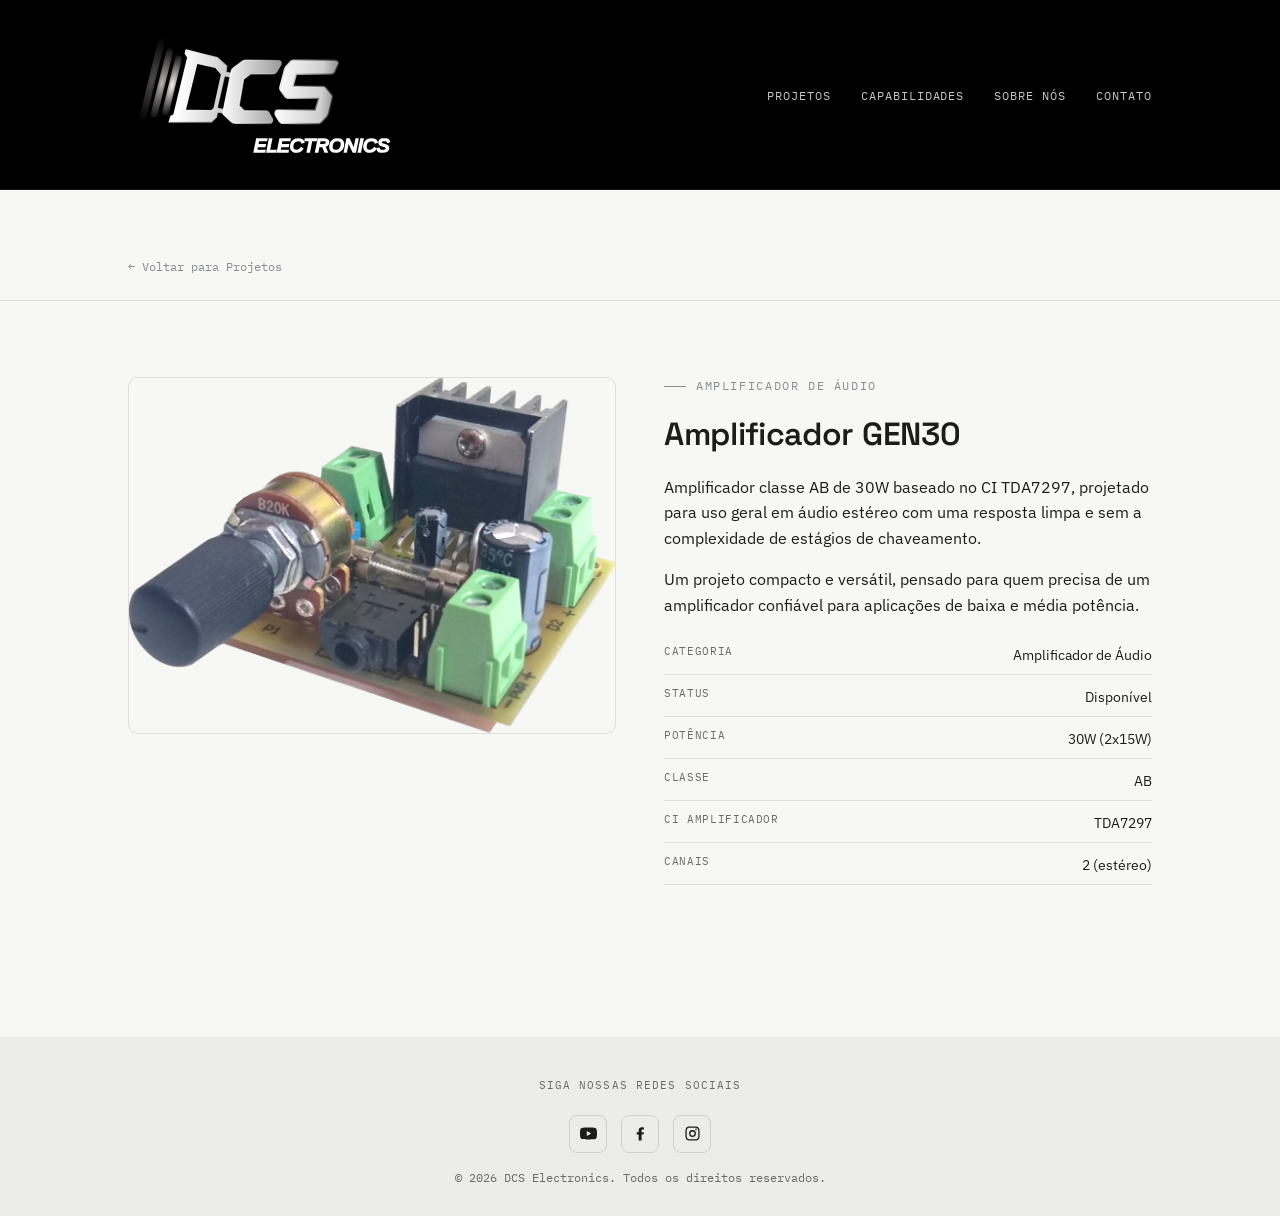
==== projetos/amplificador-gen30.html @ 260588ba "Swap BK8000L for GEN30, update SUB spec tables, add scroll animations Replace the Som Automotivo BK8" ====
<!DOCTYPE html>
<html lang="pt-BR">
<head>
<meta charset="UTF-8">
<meta name="viewport" content="width=device-width, initial-scale=1.0">
<title>Amplificador GEN30 — DCS Electronics</title>
<link rel="icon" type="image/svg+xml" href="../assets/logo_aba.svg">
<link rel="preconnect" href="https://fonts.googleapis.com">
<link href="https://fonts.googleapis.com/css2?family=Space+Grotesk:wght@500;600;700&family=IBM+Plex+Sans:wght@400;500;600&family=IBM+Plex+Mono:wght@400;500;600&display=swap" rel="stylesheet">
<link rel="stylesheet" href="../css/style.css">
</head>
<body>

<header class="site-header">
  <div class="header-inner">
    <a href="../index.html#top" class="logo-mark">
      <img src="../assets/logo_fundo_preto.svg" alt="DCS Electronics" class="logo-img">
    </a>
    <button class="menu-toggle" id="menuToggle" aria-expanded="false" aria-controls="mainNav">Menu</button>
    <nav class="main-nav" id="mainNav">
      <ul>
        <li class="has-dropdown">
          <a href="../index.html#projetos">Projetos</a>
          <ul class="dropdown">
            <li><a href="amplificador-gen30.html">Amplificador GEN30</a></li>
            <li><a href="amplificador-sub100.html">Amplificador SUB100</a></li>
            <li><a href="amplificador-sub75.html">Amplificador SUB75</a></li>
            <li><a href="amplificador-sub350.html">Amplificador SUB350</a></li>
          </ul>
        </li>
        <li><a href="../index.html#capabilidades">Capabilidades</a></li>
        <li><a href="../index.html#sobre">Sobre Nós</a></li>
        <li><a href="../index.html#contato">Contato</a></li>
      </ul>
    </nav>
  </div>
</header>

<main>
  <section class="detail-hero">
    <div class="wrap">
      <p class="breadcrumb"><a href="../index.html#projetos">← Voltar para Projetos</a></p>
    </div>
  </section>

  <section>
    <div class="wrap detail-grid">
      <div class="detail-media">
        <img src="../assets/amp_30w.png" alt="Placa do amplificador GEN30">
      </div>
      <div class="detail-body">
        <span class="eyebrow">Amplificador de Áudio</span>
        <h1>Amplificador GEN30</h1>
        <p>Amplificador classe AB de 30W baseado no CI TDA7297, projetado para uso geral em áudio estéreo com uma resposta limpa e sem a complexidade de estágios de chaveamento.</p>
        <p>Um projeto compacto e versátil, pensado para quem precisa de um amplificador confiável para aplicações de baixa e média potência.</p>
        <ul class="detail-specs reveal-rows">
          <li><span>Categoria</span><span>Amplificador de Áudio</span></li>
          <li><span>Status</span><span>Disponível</span></li>
          <li><span>Potência</span><span>30W (2x15W)</span></li>
          <li><span>Classe</span><span>AB</span></li>
          <li><span>CI Amplificador</span><span>TDA7297</span></li>
          <li><span>Canais</span><span>2 (estéreo)</span></li>
        </ul>
      </div>
    </div>
  </section>
</main>

<footer class="site-footer">
  <div class="wrap footer-inner">
    <span class="mono">Siga Nossas Redes Sociais</span>
    <div class="social-icons">
      <a href="https://www.youtube.com/user/Newtubyl" target="_blank" rel="noopener" aria-label="YouTube">
        <svg viewBox="0 0 24 24"><path d="M23.5 6.2a3 3 0 0 0-2.1-2.1C19.5 3.5 12 3.5 12 3.5s-7.5 0-9.4.6A3 3 0 0 0 .5 6.2 31 31 0 0 0 0 12a31 31 0 0 0 .5 5.8 3 3 0 0 0 2.1 2.1c1.9.6 9.4.6 9.4.6s7.5 0 9.4-.6a3 3 0 0 0 2.1-2.1A31 31 0 0 0 24 12a31 31 0 0 0-.5-5.8zM9.6 15.5V8.5L15.8 12z"/></svg>
      </a>
      <a href="https://www.facebook.com/DCSelectronicsdf/" target="_blank" rel="noopener" aria-label="Facebook">
        <svg viewBox="0 0 24 24"><path d="M13.5 22v-8.5h2.8l.4-3.3h-3.2V8.1c0-1 .3-1.6 1.7-1.6h1.6V3.4C16 3.3 15 3.2 13.9 3.2c-2.7 0-4.5 1.6-4.5 4.6v2.4H6.6v3.3h2.8V22h4.1z"/></svg>
      </a>
      <a href="https://www.instagram.com/dcselectronicsdf/" target="_blank" rel="noopener" aria-label="Instagram">
        <svg viewBox="0 0 24 24"><path d="M12 2c2.717 0 3.056.01 4.122.06 1.065.05 1.79.217 2.428.465.66.254 1.216.598 1.772 1.153a4.908 4.908 0 0 1 1.153 1.772c.247.637.415 1.363.465 2.428.047 1.066.06 1.405.06 4.122 0 2.717-.01 3.056-.06 4.122-.05 1.065-.218 1.79-.465 2.428a4.883 4.883 0 0 1-1.153 1.772 4.915 4.915 0 0 1-1.772 1.153c-.637.247-1.363.415-2.428.465-1.066.047-1.405.06-4.122.06-2.717 0-3.056-.01-4.122-.06-1.065-.05-1.79-.218-2.428-.465a4.89 4.89 0 0 1-1.772-1.153 4.904 4.904 0 0 1-1.153-1.772c-.248-.637-.415-1.363-.465-2.428C2.013 15.056 2 14.717 2 12c0-2.717.01-3.056.06-4.122.05-1.066.217-1.79.465-2.428a4.88 4.88 0 0 1 1.153-1.772A4.897 4.897 0 0 1 5.45 2.525c.638-.248 1.362-.415 2.428-.465C8.944 2.013 9.283 2 12 2zm0 1.802c-2.67 0-2.986.01-4.04.059-.976.045-1.505.207-1.858.344-.466.181-.8.398-1.15.748-.35.35-.566.683-.747 1.15-.137.352-.3.882-.344 1.857-.05 1.054-.06 1.37-.06 4.04 0 2.67.01 2.986.06 4.04.045.976.207 1.505.344 1.858.181.466.398.8.748 1.15.35.35.683.566 1.15.747.352.137.882.3 1.857.344 1.054.05 1.37.06 4.04.06 2.67 0 2.987-.01 4.04-.06.976-.045 1.505-.207 1.858-.344.466-.181.8-.398 1.15-.748.35-.35.566-.683.747-1.15.137-.352.3-.882.344-1.857.05-1.054.06-1.37.06-4.04 0-2.67-.01-2.986-.06-4.04-.045-.976-.207-1.505-.344-1.858a3.09 3.09 0 0 0-.748-1.15 3.098 3.098 0 0 0-1.15-.747c-.352-.137-.882-.3-1.857-.344-1.054-.05-1.37-.06-4.04-.06zM12 7.135a4.865 4.865 0 1 1 0 9.73 4.865 4.865 0 0 1 0-9.73zM12 15a3 3 0 1 0 0-6 3 3 0 0 0 0 6zm4.965-9.884a1.137 1.137 0 1 1 0 2.274 1.137 1.137 0 0 1 0-2.274z"/></svg>
      </a>
    </div>
    <span class="copyright">© 2026 DCS Electronics. Todos os direitos reservados.</span>
  </div>
</footer>

<script>
  const menuToggle = document.getElementById('menuToggle');
  const mainNav = document.getElementById('mainNav');
  menuToggle.addEventListener('click', () => {
    const open = mainNav.classList.toggle('open');
    menuToggle.setAttribute('aria-expanded', open ? 'true' : 'false');
  });

  // scroll reveal (replays every time it enters view)
  const revealRowsEls = document.querySelectorAll('.reveal-rows');
  if('IntersectionObserver' in window){
    const ioSequence = new IntersectionObserver((entries) => {
      entries.forEach(entry => {
        entry.target.classList.toggle('in', entry.isIntersecting);
      });
    }, { threshold: 0.15 });
    revealRowsEls.forEach(el => ioSequence.observe(el));
  }else{
    revealRowsEls.forEach(el => el.classList.add('in'));
  }
</script>

</body>
</html>
---- css/style.css ----
:root{
    --ink: #0A0A0A;
    --paper: #F7F7F5;
    --paper-dim: #ECECE9;
    --graphite: #1C1C1A;
    --muted: #6B6B69;
    --copper: #8A8D90;
    --copper-bright: #C9CACB;
    --circuit: #55585C;
    --line: #DFDEDA;
  }

  *{ box-sizing: border-box; }
  html{ scroll-behavior: smooth; }

  body{
    margin:0;
    background: var(--paper);
    color: var(--graphite);
    font-family: 'IBM Plex Sans', sans-serif;
    font-size: 16px;
    line-height: 1.6;
    -webkit-font-smoothing: antialiased;
  }

  h1,h2,h3{
    font-family: 'Space Grotesk', sans-serif;
    margin: 0;
    letter-spacing: -0.01em;
  }

  .mono{
    font-family: 'IBM Plex Mono', monospace;
  }

  .eyebrow{
    font-family: 'IBM Plex Mono', monospace;
    font-size: 0.72rem;
    letter-spacing: 0.14em;
    text-transform: uppercase;
    color: var(--copper);
    display: flex;
    align-items: center;
    gap: 10px;
    margin-bottom: 14px;
  }
  .eyebrow::before{
    content: "";
    width: 22px;
    height: 1px;
    background: var(--copper);
    display: inline-block;
  }

  a{ color: inherit; }

  .wrap{
    max-width: 1080px;
    margin: 0 auto;
    padding: 0 28px;
  }

  /* ---------- HEADER ---------- */
  header.site-header{
    background: #000000;
    position: sticky;
    top: 0;
    z-index: 50;
    border-bottom: 1px solid rgba(255,255,255,0.08);
  }
  .header-inner{
    max-width: 1080px;
    margin: 0 auto;
    min-height: 189px;
    padding: 20px 28px;
    display: flex;
    align-items: center;
    justify-content: space-between;
    gap: 20px;
  }
  .logo-mark{
    display: flex;
    align-items: center;
    justify-content: flex-start;
    gap: 12px;
  }
  .logo-mark img{
    height: 130px;
    width: auto;
    display: block;
  }
  .logo-mark span{
    font-family: 'Space Grotesk', sans-serif;
    font-weight: 600;
    font-size: 1.05rem;
    color: #F5F3EE;
    letter-spacing: -0.01em;
  }

  @media (max-width: 720px){
    .header-inner{ min-height: 96px; padding: 14px 20px; }
    .logo-mark img{ height: 64px; }
  }

  nav.main-nav ul{
    list-style: none;
    display: flex;
    gap: 30px;
    margin: 0;
    padding: 0;
  }
  nav.main-nav a{
    font-family: 'IBM Plex Mono', monospace;
    font-size: 0.76rem;
    letter-spacing: 0.08em;
    text-transform: uppercase;
    color: #C9C6BE;
    text-decoration: none;
    position: relative;
    padding-bottom: 4px;
    transition: color 0.15s ease;
  }
  nav.main-nav a::after{
    content: "";
    position: absolute;
    left: 0; bottom: 0;
    width: 0%;
    height: 1px;
    background: var(--copper-bright);
    transition: width 0.2s ease;
  }
  nav.main-nav a:hover{ color: #fff; }
  nav.main-nav a:hover::after{ width: 100%; }

  .menu-toggle{
    display: none;
    background: none;
    border: 1px solid #444;
    color: #eee;
    font-family: 'IBM Plex Mono', monospace;
    font-size: 0.75rem;
    padding: 7px 12px;
    border-radius: 4px;
  }

  @media (max-width: 720px){
    nav.main-nav{
      display: none;
      width: 100%;
      order: 3;
    }
    nav.main-nav.open{ display: block; }
    nav.main-nav ul{
      flex-direction: column;
      gap: 0;
      padding: 10px 0 16px;
    }
    nav.main-nav a{
      display: block;
      padding: 10px 0;
      border-bottom: 1px solid rgba(255,255,255,0.06);
    }
    .header-inner{ flex-wrap: wrap; }
    .menu-toggle{ display: block; }
  }

  /* ---------- NAV DROPDOWN ---------- */
  nav.main-nav li.has-dropdown{ position: relative; }
  .dropdown{
    list-style: none;
    margin: 0;
    padding: 8px;
    position: absolute;
    top: 100%;
    left: 0;
    min-width: 230px;
    background: #000;
    border: 1px solid rgba(255,255,255,0.1);
    border-radius: 8px;
    box-shadow: 0 16px 32px rgba(0,0,0,0.35);
    opacity: 0;
    visibility: hidden;
    transform: translateY(6px);
    transition: opacity 0.18s ease, transform 0.18s ease, visibility 0.18s ease;
    z-index: 60;
  }
  li.has-dropdown:hover .dropdown,
  li.has-dropdown:focus-within .dropdown{
    opacity: 1;
    visibility: visible;
    transform: translateY(0);
  }
  .dropdown li a{
    display: block;
    padding: 9px 10px;
  }
  .dropdown li + li{ border-top: 1px solid rgba(255,255,255,0.06); }

  @media (max-width: 720px){
    .dropdown{
      position: static;
      opacity: 1;
      visibility: visible;
      transform: none;
      box-shadow: none;
      border: none;
      background: transparent;
      padding: 0 0 6px 14px;
      display: none;
    }
    nav.main-nav.open .dropdown{ display: block; }
  }

  /* ---------- HERO ---------- */
  .hero{
    padding: 88px 0 76px;
    border-bottom: 1px solid var(--line);
  }
  .hero-inner{
    display: grid;
    grid-template-columns: 1.1fr 0.9fr;
    gap: 48px;
    align-items: center;
  }
  .hero h1{
    font-size: clamp(2.1rem, 4.4vw, 3.1rem);
    font-weight: 600;
    line-height: 1.12;
    margin-bottom: 20px;
  }
  .hero h1 em{
    font-style: normal;
    color: var(--copper);
  }
  .hero p.lede{
    font-size: 1.08rem;
    color: var(--muted);
    max-width: 46ch;
    margin-bottom: 32px;
  }
  .cta-row{
    display: flex;
    gap: 14px;
    flex-wrap: wrap;
  }
  .btn{
    font-family: 'IBM Plex Mono', monospace;
    font-size: 0.82rem;
    letter-spacing: 0.03em;
    text-decoration: none;
    padding: 13px 22px;
    border-radius: 6px;
    display: inline-flex;
    align-items: center;
    gap: 8px;
    transition: transform 0.15s ease, background 0.15s ease, border-color 0.15s ease;
  }
  .btn-primary{
    background: var(--ink);
    color: #F5F3EE;
    border: 1px solid var(--ink);
  }
  .btn-primary:hover{ background: #1c1c1c; transform: translateY(-1px); }
  .btn-ghost{
    background: transparent;
    color: var(--graphite);
    border: 1px solid var(--line);
  }
  .btn-ghost:hover{ border-color: var(--copper); color: var(--copper); }

  .schematic-wrap{
    display: flex;
    align-items: center;
    justify-content: center;
  }
  .schematic-wrap svg{ width: 100%; height: auto; max-width: 380px; }

  /* ---------- SECTION SHELL ---------- */
  section{ padding: 76px 0; border-bottom: 1px solid var(--line); }
  section:last-of-type{ border-bottom: none; }
  .section-head{
    max-width: 640px;
    margin-bottom: 44px;
  }
  .section-head h2{
    font-size: 1.9rem;
    font-weight: 600;
    margin-bottom: 12px;
  }
  .section-head p{
    color: var(--muted);
    font-size: 1rem;
    margin: 0;
  }

  /* reveal-on-scroll */
  .reveal{
    opacity: 0;
    transform: translateY(16px);
    transition: opacity 0.6s ease, transform 0.6s ease;
  }
  .reveal.in{ opacity: 1; transform: translateY(0); }

  .reveal-sequence .eyebrow,
  .reveal-sequence h2,
  .reveal-sequence p{
    opacity: 0;
    transform: translateX(-32px);
    transition: opacity 0.6s ease, transform 0.6s ease;
  }
  .reveal-sequence.in .eyebrow{ opacity: 1; transform: translateX(0); transition-delay: 0s; }
  .reveal-sequence.in h2{ opacity: 1; transform: translateX(0); transition-delay: 0.18s; }
  .reveal-sequence.in p{ opacity: 1; transform: translateX(0); transition-delay: 0.36s; }

  .reveal-rows li{
    opacity: 0;
    transform: translateX(-32px);
    transition: opacity 0.5s ease, transform 0.5s ease;
  }
  .reveal-rows.in li{ opacity: 1; transform: translateX(0); }
  .reveal-rows.in li:nth-child(1){ transition-delay: 0s; }
  .reveal-rows.in li:nth-child(2){ transition-delay: 0.08s; }
  .reveal-rows.in li:nth-child(3){ transition-delay: 0.16s; }
  .reveal-rows.in li:nth-child(4){ transition-delay: 0.24s; }
  .reveal-rows.in li:nth-child(5){ transition-delay: 0.32s; }
  .reveal-rows.in li:nth-child(6){ transition-delay: 0.4s; }

  /* ---------- PROJETOS ---------- */
  #projetos{
    background: var(--graphite);
  }
  #projetos .eyebrow{ color: var(--copper-bright); }
  #projetos .eyebrow::before{ background: var(--copper-bright); }
  #projetos .section-head h2{ color: #F5F3EE; }
  #projetos .section-head p{ color: #B9B6AE; }
  .project-grid{
    display: grid;
    grid-template-columns: repeat(auto-fit, minmax(280px, 1fr));
    gap: 22px;
  }
  .project-card{
    background: #2A2A28;
    border: 1px solid rgba(255,255,255,0.08);
    border-radius: 10px;
    overflow: hidden;
    display: flex;
    flex-direction: column;
    transition: border-color 0.2s ease, transform 0.2s ease, box-shadow 0.2s ease;
  }
  .project-card:hover{
    border-color: var(--copper-bright);
    transform: translateY(-3px);
    box-shadow: 0 14px 30px rgba(0,0,0,0.45);
  }
  .project-media{
    aspect-ratio: 16/10;
    background: radial-gradient(ellipse 65% 55% at center, rgba(255,255,255,0.06), transparent 72%);
    display: flex;
    align-items: center;
    justify-content: center;
    padding: 20px;
  }
  .project-media img{
    max-width: 82%;
    max-height: 82%;
    width: auto;
    height: auto;
    object-fit: contain;
    display: block;
    filter: drop-shadow(0 16px 20px rgba(0,0,0,0.55));
  }
  .project-media.placeholder svg{ width: 56px; height: 56px; color: var(--copper-bright); opacity: 0.5; }
  .project-body{
    padding: 20px 22px 22px;
    display: flex;
    flex-direction: column;
    gap: 14px;
    flex: 1;
  }
  .project-body h3{
    font-size: 1.08rem;
    font-weight: 600;
    color: #F5F3EE;
  }
  .project-body h3 a{
    color: inherit;
    text-decoration: none;
  }
  .project-body h3 a:hover{
    color: var(--copper-bright);
    text-decoration: underline;
  }
  .project-card .detail-specs{ margin: 0; }
  .project-card .detail-specs li{ border-bottom: 1px solid rgba(255,255,255,0.1); }
  .project-card .detail-specs li span:first-child{ color: var(--copper-bright); }
  .project-card .detail-specs li span:last-child{ color: #E7E5DF; }

  /* ---------- PROJECT DETAIL ---------- */
  .detail-hero{
    padding: 56px 0 0;
  }
  .breadcrumb{
    font-family: 'IBM Plex Mono', monospace;
    font-size: 0.72rem;
    color: var(--muted);
    margin-bottom: 24px;
  }
  .breadcrumb a{ color: var(--copper); text-decoration: none; }
  .breadcrumb a:hover{ text-decoration: underline; }
  .detail-grid{
    display: grid;
    grid-template-columns: 1fr 1fr;
    gap: 48px;
    align-items: start;
    padding-bottom: 76px;
  }
  .detail-media img{
    width: 100%;
    display: block;
    border-radius: 10px;
    border: 1px solid var(--line);
  }
  .detail-body h1{
    font-size: 2rem;
    font-weight: 600;
    margin-bottom: 14px;
  }
  .detail-body p{
    color: var(--graphite);
    font-size: 1rem;
    margin: 0 0 16px;
  }
  .detail-specs{
    list-style: none;
    margin: 24px 0 0;
    padding: 0;
    display: flex;
    flex-direction: column;
    gap: 10px;
  }
  .detail-specs li{
    display: flex;
    justify-content: space-between;
    gap: 12px;
    border-bottom: 1px solid var(--line);
    padding-bottom: 8px;
    font-size: 0.9rem;
  }
  .detail-specs li span:first-child{
    color: var(--muted);
    font-family: 'IBM Plex Mono', monospace;
    font-size: 0.68rem;
    letter-spacing: 0.06em;
    text-transform: uppercase;
  }

  @media (max-width: 760px){
    .detail-grid{ grid-template-columns: 1fr; }
  }

  /* ---------- CAPABILIDADES ---------- */
  .cap-grid{
    display: grid;
    grid-template-columns: repeat(auto-fit, minmax(240px, 1fr));
    gap: 1px;
    background: var(--line);
    border: 1px solid var(--line);
    border-radius: 10px;
    overflow: hidden;
  }
  .cap-item{
    background: #fff;
    padding: 26px 24px;
  }
  .cap-item .mono{
    font-size: 0.68rem;
    letter-spacing: 0.1em;
    text-transform: uppercase;
    color: var(--copper);
    display: block;
    margin-bottom: 10px;
  }
  .cap-item h3{
    font-size: 1.05rem;
    font-weight: 600;
    margin-bottom: 8px;
  }
  .cap-item p{
    color: var(--muted);
    font-size: 0.9rem;
    margin: 0;
  }

  /* ---------- SOBRE ---------- */
  .about-grid{
    display: grid;
    grid-template-columns: 1fr 1fr;
    gap: 48px;
    align-items: start;
  }
  .about-grid p{
    color: var(--graphite);
    font-size: 1.02rem;
    margin: 0 0 16px;
  }
  .about-note{
    font-family: 'IBM Plex Mono', monospace;
    font-size: 0.72rem;
    color: var(--muted);
    border-left: 2px solid var(--copper);
    padding-left: 14px;
  }

  /* ---------- CONTATO ---------- */
  .contact-box{
    background: var(--ink);
    border-radius: 14px;
    padding: 46px;
    color: #F5F3EE;
    display: grid;
    grid-template-columns: 1.1fr 0.9fr;
    gap: 40px;
  }
  .contact-box h2{ color: #fff; font-size: 1.7rem; margin-bottom: 12px; }
  .contact-box p{ color: #B9B6AE; font-size: 0.98rem; max-width: 40ch; }
  .contact-rows{ display: flex; flex-direction: column; gap: 16px; }
  .contact-row{
    display: flex;
    flex-direction: column;
    gap: 4px;
    border-bottom: 1px solid rgba(255,255,255,0.1);
    padding-bottom: 14px;
  }
  .contact-row .label{
    font-family: 'IBM Plex Mono', monospace;
    font-size: 0.66rem;
    letter-spacing: 0.1em;
    text-transform: uppercase;
    color: var(--copper-bright);
  }
  .contact-row .value a, .contact-row .value{
    color: #F5F3EE;
    text-decoration: none;
    font-size: 1rem;
  }
  .social-icons{ display: flex; gap: 14px; margin-top: 4px; }
  .social-icons a{
    width: 38px; height: 38px;
    border: 1px solid rgba(255,255,255,0.18);
    border-radius: 8px;
    display: flex; align-items: center; justify-content: center;
    transition: border-color 0.15s ease, background 0.15s ease;
  }
  .social-icons a:hover{ border-color: var(--copper-bright); background: rgba(217,138,77,0.1); }
  .social-icons svg{ width: 17px; height: 17px; fill: #F5F3EE; }

  @media (max-width: 760px){
    .hero-inner{ grid-template-columns: 1fr; }
    .schematic-wrap{ order: -1; max-width: 240px; margin: 0 auto; }
    .about-grid{ grid-template-columns: 1fr; }
    .contact-box{ grid-template-columns: 1fr; padding: 32px 24px; }
  }

  /* ---------- FOOTER ---------- */
  footer.site-footer{
    background: var(--paper-dim);
    padding: 40px 0 28px;
    color: var(--muted);
  }
  .footer-inner{
    display: flex;
    flex-direction: column;
    align-items: center;
    gap: 16px;
    text-align: center;
  }
  .footer-inner .mono{
    font-size: 0.7rem;
    letter-spacing: 0.1em;
    text-transform: uppercase;
    color: var(--muted);
  }
  footer .social-icons a{ border-color: rgba(0,0,0,0.12); }
  footer .social-icons svg{ fill: var(--graphite); }
  .copyright{
    font-family: 'IBM Plex Mono', monospace;
    font-size: 0.74rem;
    color: var(--muted);
  }

  /* keyboard focus */
  a:focus-visible, button:focus-visible{
    outline: 2px solid var(--copper);
    outline-offset: 2px;
  }

  @media (prefers-reduced-motion: reduce){
    html{ scroll-behavior: auto; }
    .reveal{ opacity: 1; transform: none; transition: none; }
    .reveal-sequence .eyebrow,
    .reveal-sequence h2,
    .reveal-sequence p{ opacity: 1; transform: none; transition: none; }
    .reveal-rows li{ opacity: 1; transform: none; transition: none; }
    #signal-pulse{ animation: none !important; }
  }
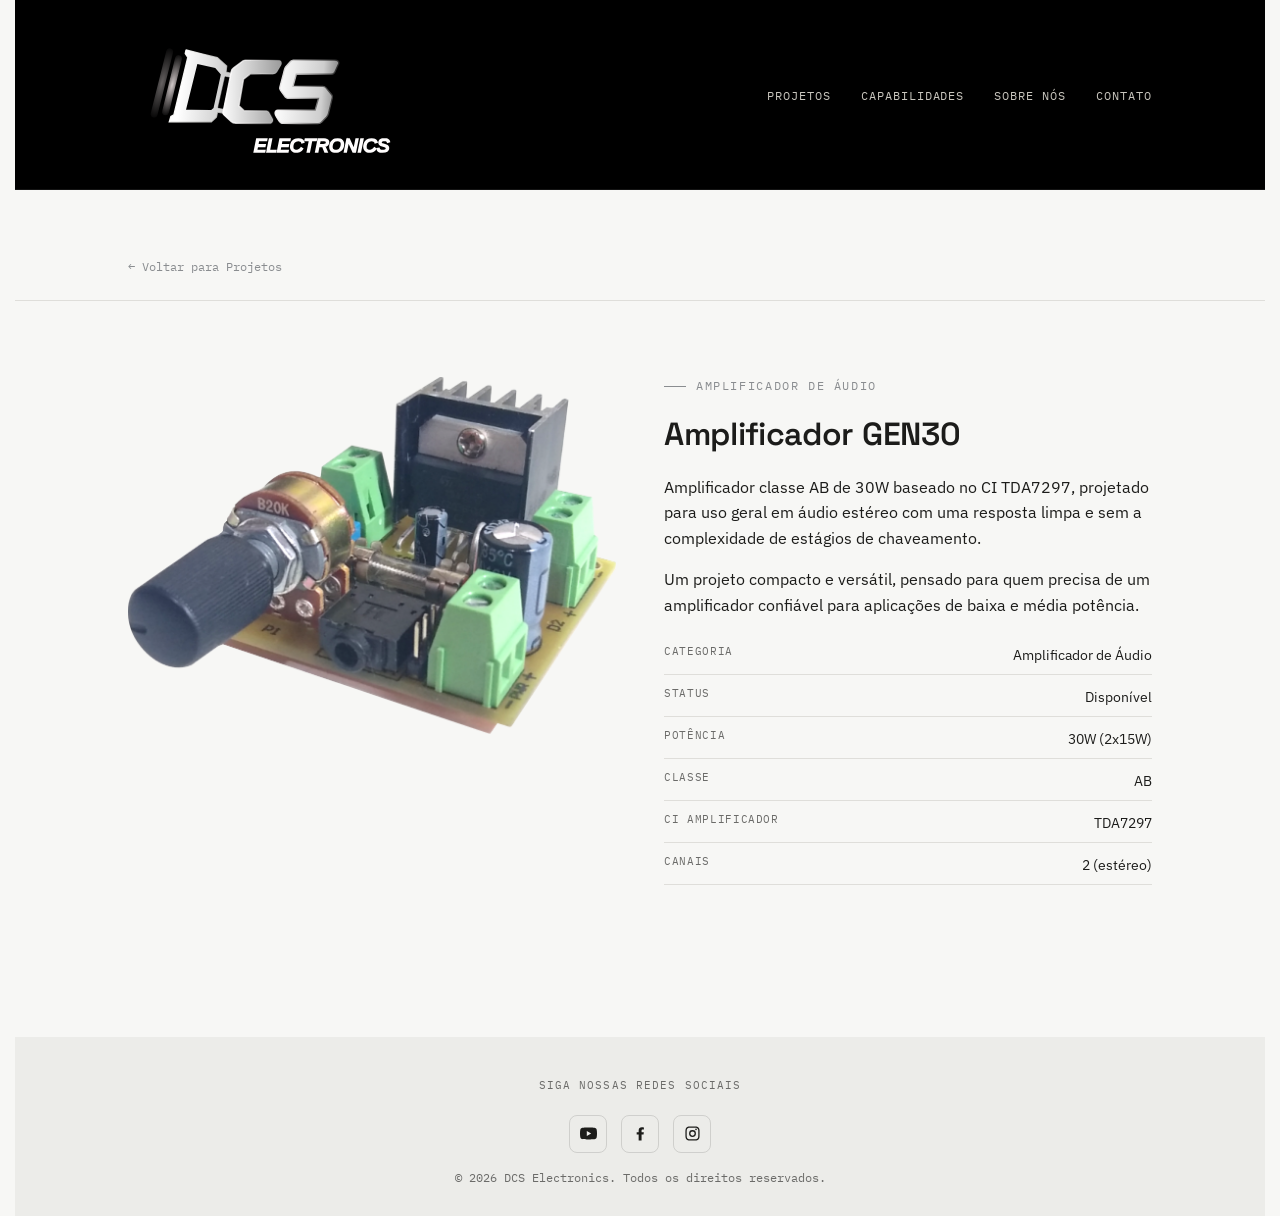
==== commit a604da19: "Add Sobre Nós page with company history and CEO bio Add a dedicated sobre.html page replacing the ho" ====
--- a/projetos/amplificador-gen30.html
+++ b/projetos/amplificador-gen30.html
@@ -29,7 +29,7 @@
           </ul>
         </li>
         <li><a href="../index.html#capabilidades">Capabilidades</a></li>
-        <li><a href="../index.html#sobre">Sobre Nós</a></li>
+        <li><a href="../sobre.html">Sobre Nós</a></li>
         <li><a href="../index.html#contato">Contato</a></li>
       </ul>
     </nav>
--- a/css/style.css
+++ b/css/style.css
@@ -11,7 +11,7 @@
   }
 
   *{ box-sizing: border-box; }
-  html{ scroll-behavior: smooth; }
+  html{ scroll-behavior: smooth; scrollbar-gutter: stable both-edges; }
 
   body{
     margin:0;
@@ -418,7 +418,6 @@
     width: 100%;
     display: block;
     border-radius: 10px;
-    border: 1px solid var(--line);
   }
   .detail-body h1{
     font-size: 2rem;
@@ -510,6 +509,63 @@
     border-left: 2px solid var(--copper);
     padding-left: 14px;
   }
+  .about-link{
+    display: inline-block;
+    margin-top: 6px;
+    color: var(--copper);
+    font-weight: 600;
+    text-decoration: none;
+  }
+  .about-link:hover{ text-decoration: underline; }
+
+  #page-sobre main .wrap{ max-width: 1000px; }
+  #page-sobre .about-grid{ gap: 24px; }
+  #page-sobre .about-grid > div:first-child{
+    display: flex;
+    flex-direction: column;
+    align-items: center;
+    text-align: center;
+    margin-left: auto;
+  }
+
+  #page-sobre .company-about{ gap: 60px; }
+  #page-sobre .company-about > div:first-child{
+    align-items: flex-start;
+    text-align: left;
+    margin-left: 0;
+    max-width: 500px;
+  }
+  #page-sobre .company-about .eyebrow{ gap: 0; }
+  #page-sobre .company-about .eyebrow::before{ display: none; }
+  #page-sobre .company-about h2{
+    font-size: 1.9rem;
+    line-height: 1.15;
+  }
+
+  .history-photos{
+    display: grid;
+    grid-template-columns: 1fr 1fr;
+    gap: 12px;
+    margin-top: 20px;
+    width: 500px;
+    max-width: 100%;
+  }
+  .history-photo{
+    width: 100%;
+    height: 175px;
+    object-fit: cover;
+    border-radius: 8px;
+    display: block;
+  }
+
+  .ceo-intro h2{ margin: 16px 0 0; font-size: 1.2rem; }
+  .ceo-photo{
+    width: 160px;
+    height: 160px;
+    object-fit: cover;
+    border-radius: 50%;
+    display: block;
+  }
 
   /* ---------- CONTATO ---------- */
   .contact-box{
@@ -558,6 +614,7 @@
     .hero-inner{ grid-template-columns: 1fr; }
     .schematic-wrap{ order: -1; max-width: 240px; margin: 0 auto; }
     .about-grid{ grid-template-columns: 1fr; }
+    #page-sobre .about-grid > div:first-child{ margin-left: 0; }
     .contact-box{ grid-template-columns: 1fr; padding: 32px 24px; }
   }
 
